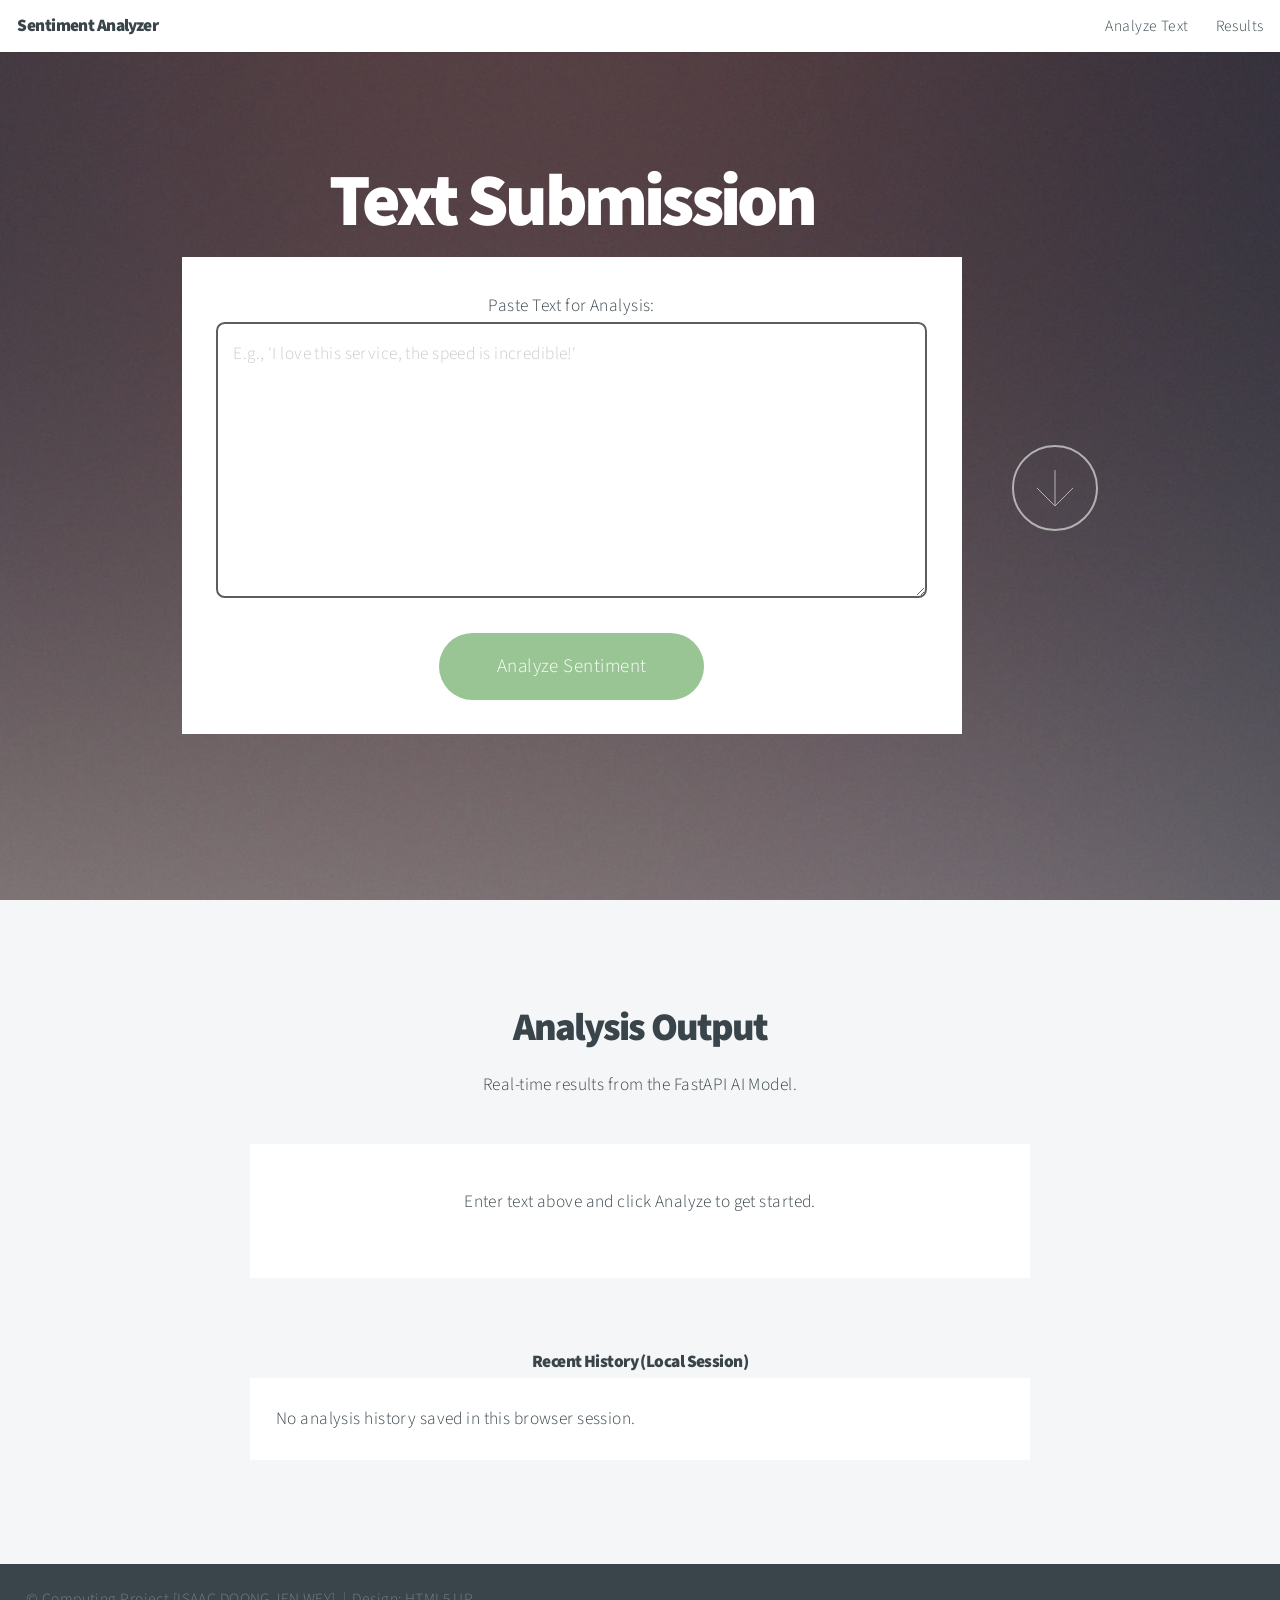
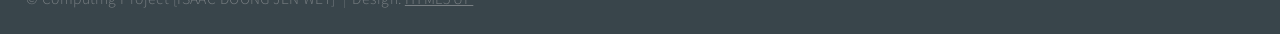
==== IsaacDoong/frontend/index.html @ 0cdd4530 "Final clean code-only upload" ====
<!DOCTYPE HTML>
<html>
    <head>
        <title>Sentiment Analysis Project - Final Year</title>
        <meta charset="utf-8" />
        <meta name="viewport" content="width=device-width, initial-scale=1, user-scalable=no" />
        
        <link rel="stylesheet" href="assets/css/main.css" /> 
        <link rel="stylesheet" href="style.css" /> 
        <noscript><link rel="stylesheet" href="assets/css/noscript.css" /></noscript>
    </head>
    
    <body class="is-preload">

        <header id="header">
            <h1>Sentiment Analyzer</h1>
            <nav>
                <ul>
                    <li><a href="#analysis-section">Analyze Text</a></li>
                    <li><a href="#results-section">Results</a></li>
                </ul>
            </nav>
        </header>

        <section id="analysis-section" class="main style1 dark fullscreen">
            <div class="content">
                <header>
                    <h2>Text Submission</h2>
                </header>
                
                <div class="box">
                    <form id="analysis-form">
                        <div class="fields">
                            <div class="field">
                                <label for="text-input">Paste Text for Analysis:</label>
                                <textarea name="text" id="text-input" placeholder="E.g., 'I love this service, the speed is incredible!'" rows="8" required></textarea>
                            </div>
                        </div>
                        <ul class="actions special">
                            <li><input type="submit" id="analyze-button" value="Analyze Sentiment" /></li>
                        </ul>
                    </form>
                </div>
            </div>
            <footer>
                <a href="#results-section" class="button style2 down">View Results</a>
            </footer>
        </section>

        <section id="results-section" class="main style3 secondary">
            <div class="content">
                <header>
                    <h2>Analysis Output</h2>
                    <p>Real-time results from the FastAPI AI Model.</p>
                </header>
                
                <div class="box">
                    <div id="results-container">
                        <p>Waiting for text submission...</p>
                    </div>
                </div>
            </div>
        </section>

        <footer id="footer">
            <ul class="menu">
                <li>&copy; Computing Project [ISAAC DOONG JEN WEY]</li><li>Design: <a href="https://html5up.net">HTML5 UP</a></li>
            </ul>
        </footer>

        <script src="assets/js/jquery.min.js"></script>
        <script src="assets/js/jquery.poptrox.min.js"></script>
        <script src="assets/js/browser.min.js"></script>
        <script src="assets/js/breakpoints.min.js"></script>
        <script src="assets/js/util.js"></script>
        <script src="assets/js/main.js"></script>
        
        <script src="script.js"></script> 
        
    </body>
</html>
---- IsaacDoong/frontend/assets/css/main.css ----
@import url("https://fonts.googleapis.com/css?family=Source+Sans+Pro:300,900");
@import url("fontawesome-all.min.css");

/*
	Big Picture by HTML5 UP
	html5up.net | @ajlkn
	Free for personal and commercial use under the CCA 3.0 license (html5up.net/license)
*/

html, body, div, span, applet, object,
iframe, h1, h2, h3, h4, h5, h6, p, blockquote,
pre, a, abbr, acronym, address, big, cite,
code, del, dfn, em, img, ins, kbd, q, s, samp,
small, strike, strong, sub, sup, tt, var, b,
u, i, center, dl, dt, dd, ol, ul, li, fieldset,
form, label, legend, table, caption, tbody,
tfoot, thead, tr, th, td, article, aside,
canvas, details, embed, figure, figcaption,
footer, header, hgroup, menu, nav, output, ruby,
section, summary, time, mark, audio, video {
	margin: 0;
	padding: 0;
	border: 0;
	font-size: 100%;
	font: inherit;
	vertical-align: baseline;}

article, aside, details, figcaption, figure,
footer, header, hgroup, menu, nav, section {
	display: block;}

body {
	line-height: 1;
}

ol, ul {
	list-style: none;
}

blockquote, q {
	quotes: none;
}

	blockquote:before, blockquote:after, q:before, q:after {
		content: '';
		content: none;
	}

table {
	border-collapse: collapse;
	border-spacing: 0;
}

body {
	-webkit-text-size-adjust: none;
}

mark {
	background-color: transparent;
	color: inherit;
}

input::-moz-focus-inner {
	border: 0;
	padding: 0;
}

input, select, textarea {
	-moz-appearance: none;
	-webkit-appearance: none;
	-ms-appearance: none;
	appearance: none;
}

/* Basic */

	@-ms-viewport {
		width: device-width;
	}

	html {
		height: 100%;
	}

	html {
		box-sizing: border-box;
	}

	*, *:before, *:after {
		box-sizing: inherit;
	}

	body {
		background: #ffffff;
		height: 100%;
		min-width: 320px;
	}

		body.is-preload *, body.is-preload *:before, body.is-preload *:after {
			-moz-animation: none !important;
			-webkit-animation: none !important;
			-ms-animation: none !important;
			animation: none !important;
			-moz-transition: none !important;
			-webkit-transition: none !important;
			-ms-transition: none !important;
			transition: none !important;
		}

/* Spinner */

	@-moz-keyframes spinner-rotate {
		0% {
			-moz-transform: scale(1) rotate(0deg);
			-webkit-transform: scale(1) rotate(0deg);
			-ms-transform: scale(1) rotate(0deg);
			transform: scale(1) rotate(0deg);
		}

		100% {
			-moz-transform: scale(1) rotate(360deg);
			-webkit-transform: scale(1) rotate(360deg);
			-ms-transform: scale(1) rotate(360deg);
			transform: scale(1) rotate(360deg);
		}
	}

	@-webkit-keyframes spinner-rotate {
		0% {
			-moz-transform: scale(1) rotate(0deg);
			-webkit-transform: scale(1) rotate(0deg);
			-ms-transform: scale(1) rotate(0deg);
			transform: scale(1) rotate(0deg);
		}

		100% {
			-moz-transform: scale(1) rotate(360deg);
			-webkit-transform: scale(1) rotate(360deg);
			-ms-transform: scale(1) rotate(360deg);
			transform: scale(1) rotate(360deg);
		}
	}

	@-ms-keyframes spinner-rotate {
		0% {
			-moz-transform: scale(1) rotate(0deg);
			-webkit-transform: scale(1) rotate(0deg);
			-ms-transform: scale(1) rotate(0deg);
			transform: scale(1) rotate(0deg);
		}

		100% {
			-moz-transform: scale(1) rotate(360deg);
			-webkit-transform: scale(1) rotate(360deg);
			-ms-transform: scale(1) rotate(360deg);
			transform: scale(1) rotate(360deg);
		}
	}

	@keyframes spinner-rotate {
		0% {
			-moz-transform: scale(1) rotate(0deg);
			-webkit-transform: scale(1) rotate(0deg);
			-ms-transform: scale(1) rotate(0deg);
			transform: scale(1) rotate(0deg);
		}

		100% {
			-moz-transform: scale(1) rotate(360deg);
			-webkit-transform: scale(1) rotate(360deg);
			-ms-transform: scale(1) rotate(360deg);
			transform: scale(1) rotate(360deg);
		}
	}

/* Loader */

	@-moz-keyframes spinner-show {
		0% {
			opacity: 0;
		}

		100% {
			opacity: 1;
		}
	}

	@-webkit-keyframes spinner-show {
		0% {
			opacity: 0;
		}

		100% {
			opacity: 1;
		}
	}

	@-ms-keyframes spinner-show {
		0% {
			opacity: 0;
		}

		100% {
			opacity: 1;
		}
	}

	@keyframes spinner-show {
		0% {
			opacity: 0;
		}

		100% {
			opacity: 1;
		}
	}

	@-moz-keyframes spinner-hide {
		0% {
			-moz-transform: scale(1) rotate(0deg);
			-webkit-transform: scale(1) rotate(0deg);
			-ms-transform: scale(1) rotate(0deg);
			transform: scale(1) rotate(0deg);
			color: #e5e6e7;
			z-index: 100001;
		}

		99% {
			-moz-transform: scale(0.5) rotate(360deg);
			-webkit-transform: scale(0.5) rotate(360deg);
			-ms-transform: scale(0.5) rotate(360deg);
			transform: scale(0.5) rotate(360deg);
			color: #e5e6e7;
			z-index: 100001;
		}

		100% {
			-moz-transform: scale(0.5) rotate(360deg);
			-webkit-transform: scale(0.5) rotate(360deg);
			-ms-transform: scale(0.5) rotate(360deg);
			transform: scale(0.5) rotate(360deg);
			color: #e5e6e7;
			z-index: -1;
		}
	}

	@-webkit-keyframes spinner-hide {
		0% {
			-moz-transform: scale(1) rotate(0deg);
			-webkit-transform: scale(1) rotate(0deg);
			-ms-transform: scale(1) rotate(0deg);
			transform: scale(1) rotate(0deg);
			color: #e5e6e7;
			z-index: 100001;
		}

		99% {
			-moz-transform: scale(0.5) rotate(360deg);
			-webkit-transform: scale(0.5) rotate(360deg);
			-ms-transform: scale(0.5) rotate(360deg);
			transform: scale(0.5) rotate(360deg);
			color: #e5e6e7;
			z-index: 100001;
		}

		100% {
			-moz-transform: scale(0.5) rotate(360deg);
			-webkit-transform: scale(0.5) rotate(360deg);
			-ms-transform: scale(0.5) rotate(360deg);
			transform: scale(0.5) rotate(360deg);
			color: #e5e6e7;
			z-index: -1;
		}
	}

	@-ms-keyframes spinner-hide {
		0% {
			-moz-transform: scale(1) rotate(0deg);
			-webkit-transform: scale(1) rotate(0deg);
			-ms-transform: scale(1) rotate(0deg);
			transform: scale(1) rotate(0deg);
			color: #e5e6e7;
			z-index: 100001;
		}

		99% {
			-moz-transform: scale(0.5) rotate(360deg);
			-webkit-transform: scale(0.5) rotate(360deg);
			-ms-transform: scale(0.5) rotate(360deg);
			transform: scale(0.5) rotate(360deg);
			color: #e5e6e7;
			z-index: 100001;
		}

		100% {
			-moz-transform: scale(0.5) rotate(360deg);
			-webkit-transform: scale(0.5) rotate(360deg);
			-ms-transform: scale(0.5) rotate(360deg);
			transform: scale(0.5) rotate(360deg);
			color: #e5e6e7;
			z-index: -1;
		}
	}

	@keyframes spinner-hide {
		0% {
			-moz-transform: scale(1) rotate(0deg);
			-webkit-transform: scale(1) rotate(0deg);
			-ms-transform: scale(1) rotate(0deg);
			transform: scale(1) rotate(0deg);
			color: #e5e6e7;
			z-index: 100001;
		}

		99% {
			-moz-transform: scale(0.5) rotate(360deg);
			-webkit-transform: scale(0.5) rotate(360deg);
			-ms-transform: scale(0.5) rotate(360deg);
			transform: scale(0.5) rotate(360deg);
			color: #e5e6e7;
			z-index: 100001;
		}

		100% {
			-moz-transform: scale(0.5) rotate(360deg);
			-webkit-transform: scale(0.5) rotate(360deg);
			-ms-transform: scale(0.5) rotate(360deg);
			transform: scale(0.5) rotate(360deg);
			color: #e5e6e7;
			z-index: -1;
		}
	}

	@-moz-keyframes overlay-hide {
		0% {
			opacity: 1;
			z-index: 100000;
		}

		15% {
			opacity: 1;
			z-index: 100000;
		}

		99% {
			opacity: 0;
			z-index: 100000;
		}

		100% {
			opacity: 0;
			z-index: -1;
		}
	}

	@-webkit-keyframes overlay-hide {
		0% {
			opacity: 1;
			z-index: 100000;
		}

		15% {
			opacity: 1;
			z-index: 100000;
		}

		99% {
			opacity: 0;
			z-index: 100000;
		}

		100% {
			opacity: 0;
			z-index: -1;
		}
	}

	@-ms-keyframes overlay-hide {
		0% {
			opacity: 1;
			z-index: 100000;
		}

		15% {
			opacity: 1;
			z-index: 100000;
		}

		99% {
			opacity: 0;
			z-index: 100000;
		}

		100% {
			opacity: 0;
			z-index: -1;
		}
	}

	@keyframes overlay-hide {
		0% {
			opacity: 1;
			z-index: 100000;
		}

		15% {
			opacity: 1;
			z-index: 100000;
		}

		99% {
			opacity: 0;
			z-index: 100000;
		}

		100% {
			opacity: 0;
			z-index: -1;
		}
	}

	body {
		text-decoration: none;
	}

		body:before {
			-moz-animation: spinner-show 1.5s 1 0.25s ease forwards, spinner-hide 0.25s ease-in-out forwards !important;
			-webkit-animation: spinner-show 1.5s 1 0.25s ease forwards, spinner-hide 0.25s ease-in-out forwards !important;
			-ms-animation: spinner-show 1.5s 1 0.25s ease forwards, spinner-hide 0.25s ease-in-out forwards !important;
			animation: spinner-show 1.5s 1 0.25s ease forwards, spinner-hide 0.25s ease-in-out forwards !important;
			-moz-transform-origin: 50% 50%;
			-webkit-transform-origin: 50% 50%;
			-ms-transform-origin: 50% 50%;
			transform-origin: 50% 50%;
			-moz-osx-font-smoothing: grayscale;
			-webkit-font-smoothing: antialiased;
			font-family: FontAwesome;
			font-style: normal;
			font-weight: normal;
			text-transform: none !important;
			color: #e5e6e7;
			content: '\f1ce';
			cursor: default;
			display: block;
			font-size: 2em;
			height: 2em;
			left: 50%;
			line-height: 2em;
			margin: -1em 0 0 -1em;
			opacity: 0;
			position: fixed;
			text-align: center;
			top: 50%;
			width: 2em;
			z-index: -1;
		}

		body:after {
			-moz-animation: overlay-hide 1.5s ease-in forwards !important;
			-webkit-animation: overlay-hide 1.5s ease-in forwards !important;
			-ms-animation: overlay-hide 1.5s ease-in forwards !important;
			animation: overlay-hide 1.5s ease-in forwards !important;
			background: #ffffff;
			content: '';
			display: block;
			height: 100%;
			left: 0;
			opacity: 0;
			position: fixed;
			top: 0;
			width: 100%;
			z-index: -1;
		}

		body.is-preload:before {
			-moz-animation: spinner-show 1.5s 1 0.25s ease forwards, spinner-rotate 0.75s infinite linear !important;
			-webkit-animation: spinner-show 1.5s 1 0.25s ease forwards, spinner-rotate 0.75s infinite linear !important;
			-ms-animation: spinner-show 1.5s 1 0.25s ease forwards, spinner-rotate 0.75s infinite linear !important;
			animation: spinner-show 1.5s 1 0.25s ease forwards, spinner-rotate 0.75s infinite linear !important;
			z-index: 100001;
		}

		body.is-preload:after {
			-moz-animation: none !important;
			-webkit-animation: none !important;
			-ms-animation: none !important;
			animation: none !important;
			opacity: 1;
			z-index: 100000;
		}

	@media (-webkit-min-device-pixel-ratio: 2) {

		body:before {
			line-height: 2.025em;
		}

	}

/* Type */

	body, input, textarea, select {
		font-family: "Source Sans Pro", "sans-serif";
		font-weight: 300;
		font-size: 18pt;
		line-height: 1.75em;
		color: #39454b;
		letter-spacing: 0.025em;
	}

		@media screen and (max-width: 1920px) {

			body, input, textarea, select {
				font-size: 17pt;
			}

		}

		@media screen and (max-width: 1680px) {

			body, input, textarea, select {
				font-size: 15pt;
			}

		}

		@media screen and (max-width: 1280px) {

			body, input, textarea, select {
				font-size: 13pt;
			}

		}

		@media screen and (max-width: 1000px) {

			body, input, textarea, select {
				font-size: 13pt;
			}

		}

		@media screen and (max-width: 736px) {

			body, input, textarea, select {
				font-size: 12pt;
				line-height: 1.5em;
			}

		}

	h1, h2, h3, h4, h5, h6 {
		font-weight: 900;
		color: inherit;
		letter-spacing: -0.0325em;
	}

		h1 a, h2 a, h3 a, h4 a, h5 a, h6 a {
			color: inherit;
			text-decoration: none;
		}

	h2 {
		font-size: 2.25em;
		line-height: 1.25em;
		letter-spacing: -0.05em;
	}

	@media screen and (max-width: 736px) {

		h2 {
			font-size: 1.5em;
		}

	}

	strong, b {
		font-weight: 900;
		color: inherit;
	}

	em, i {
		font-style: italic;
	}

	a {
		-moz-transition: color 0.2s ease-in-out;
		-webkit-transition: color 0.2s ease-in-out;
		-ms-transition: color 0.2s ease-in-out;
		transition: color 0.2s ease-in-out;
		color: #98c593;
	}

	sub {
		position: relative;
		top: 0.5em;
		font-size: 0.8em;
	}

	sup {
		position: relative;
		top: -0.5em;
		font-size: 0.8em;
	}

	hr {
		border: 0;
		border-top: solid 1px #e5e6e7;
	}

	blockquote {
		border-left: solid 0.5em #e5e6e7;
		padding: 1em 0 1em 2em;
		font-style: italic;
	}

	p, ul, ol, dl, table {
		margin-bottom: 1em;
	}

/* Box */

	.box {
		background: #ffffff;
		color: #39454b;
		padding: 2em;
	}

		.box > :last-child {
			margin-bottom: 0;
		}

		.box.style2 {
			padding: 3.5em 2.5em 3.5em 2.5em;
		}

		@media screen and (max-width: 736px) {

			.box {
				padding: 1em;
			}

				.box.style2 {
					padding: 1.5em 1.25em 1.5em 1.25em;
					background-color: rgba(255, 255, 255, 0.9);
				}

		}

/* Button */

	input[type="button"],
	input[type="submit"],
	input[type="reset"],
	.button,
	button {
		-moz-appearance: none;
		-webkit-appearance: none;
		-ms-appearance: none;
		appearance: none;
		-moz-transition: background-color 0.2s ease-in-out;
		-webkit-transition: background-color 0.2s ease-in-out;
		-ms-transition: background-color 0.2s ease-in-out;
		transition: background-color 0.2s ease-in-out;
		background-color: #98c593;
		border: 0;
		border-radius: 3.5em;
		color: #ffffff;
		cursor: pointer;
		display: inline-block;
		height: 3.5em;
		line-height: 3.5em;
		outline: 0;
		padding: 0 2em 0 2em;
		position: relative;
		text-align: center;
		text-decoration: none;
	}

		input[type="button"].down,
		input[type="submit"].down,
		input[type="reset"].down,
		.button.down,
		button.down {
			width: 5em;
			height: 5em;
			line-height: 4.5em;
			padding: 0;
			background-image: url("images/dark-arrow.svg");
			background-position: center center;
			background-repeat: no-repeat;
			text-indent: -10em;
			overflow: hidden;
		}

			input[type="button"].down.anchored,
			input[type="submit"].down.anchored,
			input[type="reset"].down.anchored,
			.button.down.anchored,
			button.down.anchored {
				bottom: 0;
				border-bottom: 0;
				border-radius: 3em 3em 0 0;
				height: 4.5em;
				margin-left: -2.5em;
			}

		input[type="button"].anchored,
		input[type="submit"].anchored,
		input[type="reset"].anchored,
		.button.anchored,
		button.anchored {
			position: absolute;
			left: 50%;
		}

		input[type="button"]:hover,
		input[type="submit"]:hover,
		input[type="reset"]:hover,
		.button:hover,
		button:hover {
			background-color: #a8cea4;
		}

		input[type="button"]:active,
		input[type="submit"]:active,
		input[type="reset"]:active,
		.button:active,
		button:active {
			background-color: #88bc82;
		}

		input[type="button"].style2,
		input[type="submit"].style2,
		input[type="reset"].style2,
		.button.style2,
		button.style2 {
			background-color: transparent;
			border: solid 2px #e5e6e7;
			color: inherit;
		}

			input[type="button"].style2:hover,
			input[type="submit"].style2:hover,
			input[type="reset"].style2:hover,
			.button.style2:hover,
			button.style2:hover {
				background-color: rgba(229, 230, 231, 0.25);
			}

			input[type="button"].style2:active,
			input[type="submit"].style2:active,
			input[type="reset"].style2:active,
			.button.style2:active,
			button.style2:active {
				background-color: rgba(229, 230, 231, 0.375);
			}

			input[type="button"].style2.down,
			input[type="submit"].style2.down,
			input[type="reset"].style2.down,
			.button.style2.down,
			button.style2.down {
				background-image: url("images/arrow.svg");
			}

/* Form */

	form {
		margin: 0 0 2em 0;
	}

		form > :last-child {
			margin-bottom: 0;
		}

		form > .fields {
			display: -moz-flex;
			display: -webkit-flex;
			display: -ms-flex;
			display: flex;
			-moz-flex-wrap: wrap;
			-webkit-flex-wrap: wrap;
			-ms-flex-wrap: wrap;
			flex-wrap: wrap;
			width: calc(100% + 3em);
			margin: -1.5em 0 2em -1.5em;
		}

			form > .fields > .field {
				-moz-flex-grow: 0;
				-webkit-flex-grow: 0;
				-ms-flex-grow: 0;
				flex-grow: 0;
				-moz-flex-shrink: 0;
				-webkit-flex-shrink: 0;
				-ms-flex-shrink: 0;
				flex-shrink: 0;
				padding: 1.5em 0 0 1.5em;
				width: calc(100% - 1.5em);
			}

				form > .fields > .field.half {
					width: calc(50% - 0.75em);
				}

				form > .fields > .field.third {
					width: calc(100%/3 - 0.5em);
				}

				form > .fields > .field.quarter {
					width: calc(25% - 0.375em);
				}

		@media screen and (max-width: 480px) {

			form > .fields {
				width: calc(100% + 2em);
				margin: -1em 0 2em -1em;
			}

				form > .fields > .field {
					padding: 1em 0 0 1em;
					width: calc(100% - 1em);
				}

					form > .fields > .field.half {
						width: calc(100% - 1em);
					}

					form > .fields > .field.third {
						width: calc(100% - 1em);
					}

					form > .fields > .field.quarter {
						width: calc(100% - 1em);
					}

		}

	label {
		display: block;
	}

	input[type="text"],
	input[type="password"],
	input[type="email"],
	input[type="tel"],
	input[type="search"],
	input[type="url"],
	select,
	textarea {
		-moz-appearance: none;
		-webkit-appearance: none;
		-ms-appearance: none;
		appearance: none;
		-moz-transition: border-color 0.2s ease-in-out, color 0.2s ease-in-out;
		-webkit-transition: border-color 0.2s ease-in-out, color 0.2s ease-in-out;
		-ms-transition: border-color 0.2s ease-in-out, color 0.2s ease-in-out;
		transition: border-color 0.2s ease-in-out, color 0.2s ease-in-out;
		color: #39454b;
		display: block;
		width: 100%;
		padding: 0.65em 0.75em;
		background: none;
		border: solid 2px #e5e6e7;
		color: inherit;
		border-radius: 0.5em;
		outline: none;
	}

		input[type="text"]:focus,
		input[type="password"]:focus,
		input[type="email"]:focus,
		input[type="tel"]:focus,
		input[type="search"]:focus,
		input[type="url"]:focus,
		select:focus,
		textarea:focus {
			border-color: #9ac8e9;
		}

	input[type="text"],
	input[type="password"],
	input[type="email"],
	input[type="tel"],
	input[type="search"],
	input[type="url"],
	select {
		line-height: 1.35em;
	}

	textarea {
		min-height: 8em;
	}

	::-moz-focus-inner {
		border: 0;
	}

	::-webkit-input-placeholder {
		opacity: 0.375;
	}

	:-moz-placeholder {
		opacity: 0.375;
	}

	::-moz-placeholder {
		opacity: 0.375;
	}

	:-ms-input-placeholder {
		opacity: 0.375;
	}

/* Icon */

	.icon {
		text-decoration: none;
		position: relative;
		text-decoration: none;
	}

		.icon:before {
			-moz-osx-font-smoothing: grayscale;
			-webkit-font-smoothing: antialiased;
			display: inline-block;
			font-style: normal;
			font-variant: normal;
			text-rendering: auto;
			line-height: 1;
			text-transform: none !important;
			font-family: 'Font Awesome 5 Free';
			font-weight: 400;
		}

		.icon:before {
			line-height: inherit;
		}

		.icon > .label {
			display: none;
		}

		.icon.solid:before {
			font-weight: 900;
		}

		.icon.brands:before {
			font-family: 'Font Awesome 5 Brands';
		}

/* Image */

	.image {
		position: relative;
		display: inline-block;
	}

		.image:before {
			content: '';
			position: absolute;
			left: 0;
			top: 0;
			width: 100%;
			height: 100%;
			background: url("images/overlay.png");
		}

		.image img {
			display: block;
			width: 100%;
		}

		.image.featured {
			display: block;
			width: 100%;
			margin: 0 0 2em 0;
		}

		.image.fit {
			display: block;
			width: 100%;
		}

		.image.left {
			float: left;
			margin: 0 2em 2em 0;
		}

		.image.centered {
			display: block;
			margin: 0 0 2em 0;
		}

			.image.centered img {
				margin: 0 auto;
				width: auto;
			}

/* List */

	ul.default {
		list-style: disc;
		padding-left: 1em;
	}

		ul.default li {
			padding-left: 0.5em;
		}

	ul.menu {
		cursor: default;
	}

		ul.menu li {
			display: inline-block;
			line-height: 1em;
			border-left: solid 1px #e5e6e7;
			padding: 0 0 0 0.5em;
			margin: 0 0 0 0.5em;
		}

			ul.menu li:first-child {
				border-left: 0;
				padding-left: 0;
				margin-left: 0;
			}

	ol.default {
		list-style: decimal;
		padding-left: 1.25em;
	}

		ol.default li {
			padding-left: 0.25em;
		}

/* Actions */

	ul.actions {
		display: -moz-flex;
		display: -webkit-flex;
		display: -ms-flex;
		display: flex;
		cursor: default;
		list-style: none;
		margin-left: -1em;
		padding-left: 0;
	}

		ul.actions li {
			padding: 0 0 0 1em;
			vertical-align: middle;
		}

		ul.actions.special {
			-moz-justify-content: center;
			-webkit-justify-content: center;
			-ms-justify-content: center;
			justify-content: center;
			width: 100%;
			margin-left: 0;
		}

			ul.actions.special li:first-child {
				padding-left: 0;
			}

		ul.actions.stacked {
			-moz-flex-direction: column;
			-webkit-flex-direction: column;
			-ms-flex-direction: column;
			flex-direction: column;
			margin-left: 0;
		}

			ul.actions.stacked li {
				padding: 1.3em 0 0 0;
			}

				ul.actions.stacked li:first-child {
					padding-top: 0;
				}

		ul.actions.fit {
			width: calc(100% + 1em);
		}

			ul.actions.fit li {
				-moz-flex-grow: 1;
				-webkit-flex-grow: 1;
				-ms-flex-grow: 1;
				flex-grow: 1;
				-moz-flex-shrink: 1;
				-webkit-flex-shrink: 1;
				-ms-flex-shrink: 1;
				flex-shrink: 1;
				width: 100%;
			}

				ul.actions.fit li > * {
					width: 100%;
				}

			ul.actions.fit.stacked {
				width: 100%;
			}

		@media screen and (max-width: 480px) {

			ul.actions:not(.fixed) {
				-moz-flex-direction: column;
				-webkit-flex-direction: column;
				-ms-flex-direction: column;
				flex-direction: column;
				margin-left: 0;
				width: 100% !important;
			}

				ul.actions:not(.fixed) li {
					-moz-flex-grow: 1;
					-webkit-flex-grow: 1;
					-ms-flex-grow: 1;
					flex-grow: 1;
					-moz-flex-shrink: 1;
					-webkit-flex-shrink: 1;
					-ms-flex-shrink: 1;
					flex-shrink: 1;
					padding: 1em 0 0 0;
					text-align: center;
					width: 100%;
				}

					ul.actions:not(.fixed) li > * {
						width: 100%;
					}

					ul.actions:not(.fixed) li:first-child {
						padding-top: 0;
					}

					ul.actions:not(.fixed) li input[type="submit"],
					ul.actions:not(.fixed) li input[type="reset"],
					ul.actions:not(.fixed) li input[type="button"],
					ul.actions:not(.fixed) li button,
					ul.actions:not(.fixed) li .button {
						width: 100%;
					}

						ul.actions:not(.fixed) li input[type="submit"].icon:before,
						ul.actions:not(.fixed) li input[type="reset"].icon:before,
						ul.actions:not(.fixed) li input[type="button"].icon:before,
						ul.actions:not(.fixed) li button.icon:before,
						ul.actions:not(.fixed) li .button.icon:before {
							margin-left: -0.5rem;
						}

		}

/* Icons */

	ul.icons {
		cursor: default;
	}

		ul.icons li {
			display: inline-block;
		}

		ul.icons a {
			display: inline-block;
			width: 2em;
			height: 2em;
			line-height: 2em;
			text-align: center;
			border: 0;
		}

/* Sections/Article */

	header {
		margin-bottom: 1em;
	}

		header p {
			display: block;
			margin: 1em 0 0 0;
			padding: 0 0 0.5em 0;
		}

	footer {
		margin-top: 2em;
	}

/* Table */

	table {
		width: 100%;
	}

		table.default {
			width: 100%;
		}

			table.default tbody tr:nth-child(2n+2) {
				background: rgba(229, 230, 231, 0.5);
			}

			table.default td {
				padding: 0.5em 1em 0.5em 1em;
			}

			table.default th {
				text-align: left;
				font-weight: 900;
				padding: 0.5em 1em 0.5em 1em;
			}

			table.default thead {
				background: #39454b;
				color: #ffffff;
			}

			table.default tfoot {
				background: #e5e6e7;
			}

/* Poptrox */

	.poptrox-popup {
		-moz-box-sizing: content-box;
		-webkit-box-sizing: content-box;
		-ms-box-sizing: content-box;
		box-sizing: content-box;
		background: #fff;
		padding-bottom: 3em;
		box-shadow: 0 0.1em 0.15em 0 rgba(0, 0, 0, 0.15);
	}

		.poptrox-popup .loader {
			position: absolute;
			top: 50%;
			left: 50%;
			margin: -1em 0 0 -1em;
			width: 2em;
			height: 2em;
			display: block;
			font-size: 2em;
		}

			.poptrox-popup .loader:before {
				-moz-animation: spinner-rotate 0.75s infinite linear !important;
				-webkit-animation: spinner-rotate 0.75s infinite linear !important;
				-ms-animation: spinner-rotate 0.75s infinite linear !important;
				animation: spinner-rotate 0.75s infinite linear !important;
				-moz-osx-font-smoothing: grayscale;
				-webkit-font-smoothing: antialiased;
				font-family: FontAwesome;
				font-style: normal;
				font-weight: normal;
				text-transform: none !important;
				color: #e5e6e7;
				content: '\f1ce';
				cursor: default;
				display: block;
				height: 2em;
				left: 0;
				line-height: 2em;
				position: absolute;
				text-align: center;
				top: 0;
				width: 2em;
			}

		.poptrox-popup .caption {
			position: absolute;
			bottom: 0;
			left: 0;
			background: #ffffff;
			width: 100%;
			height: 3em;
			line-height: 2.8em;
			text-align: center;
			cursor: default;
			z-index: 1;
			font-size: 0.9em;
		}

		.poptrox-popup .nav-next,
		.poptrox-popup .nav-previous {
			-moz-transition: opacity 0.2s ease-in-out;
			-webkit-transition: opacity 0.2s ease-in-out;
			-ms-transition: opacity 0.2s ease-in-out;
			transition: opacity 0.2s ease-in-out;
			position: absolute;
			top: 0;
			width: 50%;
			height: 100%;
			opacity: 0;
			cursor: pointer;
			background: rgba(0, 0, 0, 0.01);
			-webkit-tap-highlight-color: rgba(255, 255, 255, 0);
		}

		.poptrox-popup .nav-next:before,
		.poptrox-popup .nav-previous:before {
			content: '';
			position: absolute;
			width: 96px;
			height: 64px;
			background: url("images/poptrox-nav.svg");
			top: calc(50% - 1.5em);
			margin: -32px 0 0 0;
		}

		.poptrox-popup:hover .nav-next,
		.poptrox-popup:hover .nav-previous {
			opacity: 0.5;
		}

		.poptrox-popup:hover .nav-next:hover,
		.poptrox-popup:hover .nav-previous:hover {
			opacity: 1.0;
		}

		.poptrox-popup .nav-previous:before {
			-moz-transform: scaleX(-1);
			-webkit-transform: scaleX(-1);
			-ms-transform: scaleX(-1);
			transform: scaleX(-1);
			-ms-filter: "FlipH";
			filter: FlipH;
		}

		.poptrox-popup .nav-next {
			right: 0;
		}

			.poptrox-popup .nav-next:before {
				right: 0;
			}

		.poptrox-popup .nav-previous {
			left: 0;
		}

			.poptrox-popup .nav-previous:before {
				left: 0;
			}

		.poptrox-popup .closer {
			-moz-transition: opacity 0.2s ease-in-out;
			-webkit-transition: opacity 0.2s ease-in-out;
			-ms-transition: opacity 0.2s ease-in-out;
			transition: opacity 0.2s ease-in-out;
			position: absolute;
			top: 0;
			right: 0;
			width: 64px;
			height: 64px;
			text-indent: -9999px;
			z-index: 2;
			opacity: 0;
			-webkit-tap-highlight-color: rgba(255, 255, 255, 0);
		}

			.poptrox-popup .closer:before {
				content: '';
				display: block;
				position: absolute;
				right: 16px;
				top: 16px;
				width: 40px;
				height: 40px;
				border-radius: 100%;
				box-shadow: inset 0 0 0 2px #fff;
				background: url("images/poptrox-closer.svg") center center;
				color: #ffffff !important;
			}

		.poptrox-popup:hover .closer {
			opacity: 0.5;
		}

			.poptrox-popup:hover .closer:hover {
				opacity: 1.0;
			}

		body.is-touch .poptrox-popup .nav-next,
		body.is-touch .poptrox-popup .nav-previous,
		body.is-touch .poptrox-popup .closer {
			opacity: 1.0 !important;
		}

		@media screen and (max-width: 736px) {

			.poptrox-popup .nav-next:before,
			.poptrox-popup .nav-previous:before {
				width: 48px;
				height: 32px;
				background-size: contain;
				margin: -16px 0 0 0;
			}

			.poptrox-popup .closer:before {
				right: 12px;
				top: 12px;
				width: 20px;
				height: 20px;
				box-shadow: inset 0 0 0 1px #fff;
				background-size: contain;
				opacity: 0.65;
			}

		}

/* Gallery */

	.gallery {
		display: -moz-flex;
		display: -webkit-flex;
		display: -ms-flex;
		display: flex;
		-moz-flex-wrap: wrap;
		-webkit-flex-wrap: wrap;
		-ms-flex-wrap: wrap;
		flex-wrap: wrap;
		width: 45em;
		max-width: 100%;
		margin: 0 auto 2em auto;
	}

		.gallery article {
			-moz-transition: -moz-transform 1s ease, opacity 1s ease;
			-webkit-transition: -webkit-transform 1s ease, opacity 1s ease;
			-ms-transition: -ms-transform 1s ease, opacity 1s ease;
			transition: transform 1s ease, opacity 1s ease;
			-moz-transform: translateX(0);
			-webkit-transform: translateX(0);
			-ms-transform: translateX(0);
			transform: translateX(0);
			width: 50%;
			position: relative;
			opacity: 1.0;
		}

			.gallery article .image {
				margin: 0;
				display: block;
			}

			.gallery article:nth-last-child(1n) {
				-moz-transition-delay: 0.05s;
				-webkit-transition-delay: 0.05s;
				-ms-transition-delay: 0.05s;
				transition-delay: 0.05s;
			}

			.gallery article:nth-last-child(2n) {
				-moz-transition-delay: 0.05s;
				-webkit-transition-delay: 0.05s;
				-ms-transition-delay: 0.05s;
				transition-delay: 0.05s;
			}

			.gallery article:nth-last-child(2n) {
				-moz-transition-delay: 0.1s;
				-webkit-transition-delay: 0.1s;
				-ms-transition-delay: 0.1s;
				transition-delay: 0.1s;
			}

			.gallery article:nth-last-child(3n) {
				-moz-transition-delay: 0.1s;
				-webkit-transition-delay: 0.1s;
				-ms-transition-delay: 0.1s;
				transition-delay: 0.1s;
			}

			.gallery article:nth-last-child(3n) {
				-moz-transition-delay: 0.15s;
				-webkit-transition-delay: 0.15s;
				-ms-transition-delay: 0.15s;
				transition-delay: 0.15s;
			}

			.gallery article:nth-last-child(4n) {
				-moz-transition-delay: 0.15s;
				-webkit-transition-delay: 0.15s;
				-ms-transition-delay: 0.15s;
				transition-delay: 0.15s;
			}

			.gallery article:nth-last-child(4n) {
				-moz-transition-delay: 0.2s;
				-webkit-transition-delay: 0.2s;
				-ms-transition-delay: 0.2s;
				transition-delay: 0.2s;
			}

			.gallery article:nth-last-child(5n) {
				-moz-transition-delay: 0.2s;
				-webkit-transition-delay: 0.2s;
				-ms-transition-delay: 0.2s;
				transition-delay: 0.2s;
			}

			.gallery article:nth-last-child(5n) {
				-moz-transition-delay: 0.25s;
				-webkit-transition-delay: 0.25s;
				-ms-transition-delay: 0.25s;
				transition-delay: 0.25s;
			}

			.gallery article:nth-last-child(6n) {
				-moz-transition-delay: 0.25s;
				-webkit-transition-delay: 0.25s;
				-ms-transition-delay: 0.25s;
				transition-delay: 0.25s;
			}

			.gallery article:nth-last-child(6n) {
				-moz-transition-delay: 0.3s;
				-webkit-transition-delay: 0.3s;
				-ms-transition-delay: 0.3s;
				transition-delay: 0.3s;
			}

			.gallery article:nth-last-child(7n) {
				-moz-transition-delay: 0.3s;
				-webkit-transition-delay: 0.3s;
				-ms-transition-delay: 0.3s;
				transition-delay: 0.3s;
			}

			.gallery article:nth-last-child(7n) {
				-moz-transition-delay: 0.35s;
				-webkit-transition-delay: 0.35s;
				-ms-transition-delay: 0.35s;
				transition-delay: 0.35s;
			}

			.gallery article:nth-last-child(8n) {
				-moz-transition-delay: 0.35s;
				-webkit-transition-delay: 0.35s;
				-ms-transition-delay: 0.35s;
				transition-delay: 0.35s;
			}

			.gallery article:nth-last-child(8n) {
				-moz-transition-delay: 0.4s;
				-webkit-transition-delay: 0.4s;
				-ms-transition-delay: 0.4s;
				transition-delay: 0.4s;
			}

			.gallery article:nth-last-child(9n) {
				-moz-transition-delay: 0.4s;
				-webkit-transition-delay: 0.4s;
				-ms-transition-delay: 0.4s;
				transition-delay: 0.4s;
			}

			.gallery article:nth-last-child(9n) {
				-moz-transition-delay: 0.45s;
				-webkit-transition-delay: 0.45s;
				-ms-transition-delay: 0.45s;
				transition-delay: 0.45s;
			}

			.gallery article:nth-last-child(10n) {
				-moz-transition-delay: 0.45s;
				-webkit-transition-delay: 0.45s;
				-ms-transition-delay: 0.45s;
				transition-delay: 0.45s;
			}

			.gallery article:nth-last-child(10n) {
				-moz-transition-delay: 0.5s;
				-webkit-transition-delay: 0.5s;
				-ms-transition-delay: 0.5s;
				transition-delay: 0.5s;
			}

			.gallery article:nth-last-child(11n) {
				-moz-transition-delay: 0.5s;
				-webkit-transition-delay: 0.5s;
				-ms-transition-delay: 0.5s;
				transition-delay: 0.5s;
			}

			.gallery article:nth-last-child(11n) {
				-moz-transition-delay: 0.55s;
				-webkit-transition-delay: 0.55s;
				-ms-transition-delay: 0.55s;
				transition-delay: 0.55s;
			}

			.gallery article:nth-last-child(12n) {
				-moz-transition-delay: 0.55s;
				-webkit-transition-delay: 0.55s;
				-ms-transition-delay: 0.55s;
				transition-delay: 0.55s;
			}

			.gallery article:nth-last-child(12n) {
				-moz-transition-delay: 0.6s;
				-webkit-transition-delay: 0.6s;
				-ms-transition-delay: 0.6s;
				transition-delay: 0.6s;
			}

			.gallery article:nth-last-child(13n) {
				-moz-transition-delay: 0.6s;
				-webkit-transition-delay: 0.6s;
				-ms-transition-delay: 0.6s;
				transition-delay: 0.6s;
			}

			.gallery article:nth-last-child(13n) {
				-moz-transition-delay: 0.65s;
				-webkit-transition-delay: 0.65s;
				-ms-transition-delay: 0.65s;
				transition-delay: 0.65s;
			}

			.gallery article:nth-last-child(14n) {
				-moz-transition-delay: 0.65s;
				-webkit-transition-delay: 0.65s;
				-ms-transition-delay: 0.65s;
				transition-delay: 0.65s;
			}

			.gallery article:nth-last-child(14n) {
				-moz-transition-delay: 0.7s;
				-webkit-transition-delay: 0.7s;
				-ms-transition-delay: 0.7s;
				transition-delay: 0.7s;
			}

			.gallery article:nth-last-child(15n) {
				-moz-transition-delay: 0.7s;
				-webkit-transition-delay: 0.7s;
				-ms-transition-delay: 0.7s;
				transition-delay: 0.7s;
			}

			.gallery article:nth-last-child(15n) {
				-moz-transition-delay: 0.75s;
				-webkit-transition-delay: 0.75s;
				-ms-transition-delay: 0.75s;
				transition-delay: 0.75s;
			}

			.gallery article:nth-last-child(16n) {
				-moz-transition-delay: 0.75s;
				-webkit-transition-delay: 0.75s;
				-ms-transition-delay: 0.75s;
				transition-delay: 0.75s;
			}

			.gallery article:nth-last-child(16n) {
				-moz-transition-delay: 0.8s;
				-webkit-transition-delay: 0.8s;
				-ms-transition-delay: 0.8s;
				transition-delay: 0.8s;
			}

			.gallery article:nth-last-child(17n) {
				-moz-transition-delay: 0.8s;
				-webkit-transition-delay: 0.8s;
				-ms-transition-delay: 0.8s;
				transition-delay: 0.8s;
			}

			.gallery article:nth-last-child(17n) {
				-moz-transition-delay: 0.85s;
				-webkit-transition-delay: 0.85s;
				-ms-transition-delay: 0.85s;
				transition-delay: 0.85s;
			}

			.gallery article:nth-last-child(18n) {
				-moz-transition-delay: 0.85s;
				-webkit-transition-delay: 0.85s;
				-ms-transition-delay: 0.85s;
				transition-delay: 0.85s;
			}

			.gallery article:nth-last-child(18n) {
				-moz-transition-delay: 0.9s;
				-webkit-transition-delay: 0.9s;
				-ms-transition-delay: 0.9s;
				transition-delay: 0.9s;
			}

			.gallery article:nth-last-child(19n) {
				-moz-transition-delay: 0.9s;
				-webkit-transition-delay: 0.9s;
				-ms-transition-delay: 0.9s;
				transition-delay: 0.9s;
			}

			.gallery article:nth-last-child(19n) {
				-moz-transition-delay: 0.95s;
				-webkit-transition-delay: 0.95s;
				-ms-transition-delay: 0.95s;
				transition-delay: 0.95s;
			}

			.gallery article:nth-last-child(20n) {
				-moz-transition-delay: 0.95s;
				-webkit-transition-delay: 0.95s;
				-ms-transition-delay: 0.95s;
				transition-delay: 0.95s;
			}

			.gallery article:nth-last-child(20n) {
				-moz-transition-delay: 1s;
				-webkit-transition-delay: 1s;
				-ms-transition-delay: 1s;
				transition-delay: 1s;
			}

			.gallery article:nth-last-child(21n) {
				-moz-transition-delay: 1s;
				-webkit-transition-delay: 1s;
				-ms-transition-delay: 1s;
				transition-delay: 1s;
			}

			.gallery article:nth-last-child(21n) {
				-moz-transition-delay: 1.05s;
				-webkit-transition-delay: 1.05s;
				-ms-transition-delay: 1.05s;
				transition-delay: 1.05s;
			}

			.gallery article:nth-last-child(22n) {
				-moz-transition-delay: 1.05s;
				-webkit-transition-delay: 1.05s;
				-ms-transition-delay: 1.05s;
				transition-delay: 1.05s;
			}

			.gallery article:nth-last-child(22n) {
				-moz-transition-delay: 1.1s;
				-webkit-transition-delay: 1.1s;
				-ms-transition-delay: 1.1s;
				transition-delay: 1.1s;
			}

			.gallery article:nth-last-child(23n) {
				-moz-transition-delay: 1.1s;
				-webkit-transition-delay: 1.1s;
				-ms-transition-delay: 1.1s;
				transition-delay: 1.1s;
			}

			.gallery article:nth-last-child(23n) {
				-moz-transition-delay: 1.15s;
				-webkit-transition-delay: 1.15s;
				-ms-transition-delay: 1.15s;
				transition-delay: 1.15s;
			}

			.gallery article:nth-last-child(24n) {
				-moz-transition-delay: 1.15s;
				-webkit-transition-delay: 1.15s;
				-ms-transition-delay: 1.15s;
				transition-delay: 1.15s;
			}

		.gallery.inactive article {
			opacity: 0;
		}

			.gallery.inactive article.from-left {
				-moz-transform: translateX(-14em);
				-webkit-transform: translateX(-14em);
				-ms-transform: translateX(-14em);
				transform: translateX(-14em);
			}

			.gallery.inactive article.from-right {
				-moz-transform: translateX(14em);
				-webkit-transform: translateX(14em);
				-ms-transform: translateX(14em);
				transform: translateX(14em);
			}

			.gallery.inactive article.from-top {
				-moz-transform: translateY(-7em);
				-webkit-transform: translateY(-7em);
				-ms-transform: translateY(-7em);
				transform: translateY(-7em);
			}

			.gallery.inactive article.from-bottom {
				-moz-transform: translateY(7em);
				-webkit-transform: translateY(7em);
				-ms-transform: translateY(7em);
				transform: translateY(7em);
			}

		@media screen and (max-width: 480px) {

			.gallery {
				-moz-flex-wrap: nowrap;
				-webkit-flex-wrap: nowrap;
				-ms-flex-wrap: nowrap;
				flex-wrap: nowrap;
				-moz-flex-direction: column;
				-webkit-flex-direction: column;
				-ms-flex-direction: column;
				flex-direction: column;
			}

				.gallery article {
					width: 100%;
				}

		}

/* Header */

	#header {
		position: fixed;
		z-index: 10000;
		left: 0;
		top: 0;
		width: 100%;
		background: rgba(255, 255, 255, 0.95);
		height: 3em;
		line-height: 3em;
		box-shadow: 0 0 0.15em 0 rgba(0, 0, 0, 0.1);
	}

		#header h1 {
			position: absolute;
			left: 1em;
			top: 0;
			height: 3em;
			line-height: 3em;
			cursor: default;
		}

			#header h1 a {
				font-size: 1.25em;
			}

		#header nav {
			position: absolute;
			right: 0.5em;
			top: 0;
			height: 3em;
			line-height: 3em;
		}

			#header nav ul {
				margin: 0;
			}

				#header nav ul li {
					display: inline-block;
					margin-left: 0.5em;
					font-size: 0.9em;
				}

					#header nav ul li a {
						display: block;
						color: inherit;
						text-decoration: none;
						height: 3em;
						line-height: 3em;
						padding: 0 0.5em 0 0.5em;
						outline: 0;
					}

		@media screen and (max-width: 736px) {

			#header {
				height: 2.5em;
				line-height: 2.5em;
			}

				#header h1 {
					text-align: center;
					position: relative;
					left: 0;
					top: 0;
					height: 2.5em;
					line-height: 2.5em;
				}

					#header h1 a {
						font-size: 1em;
					}

				#header nav {
					display: none;
				}

		}

	body {
		padding-top: 3em;
	}

		@media screen and (max-width: 736px) {

			body {
				padding-top: 2.5em;
			}

		}

/* Main */

	.main {
		display: -moz-flex;
		display: -webkit-flex;
		display: -ms-flex;
		display: flex;
		position: relative;
		margin: 0;
		overflow-x: hidden;
	}

		.main > .content {
			width: 45em;
			max-width: calc(100% - 4em);
			margin: 0 auto;
		}

			.main > .content > :last-child {
				margin-bottom: 0;
			}

		.main.fullscreen {
			min-height: 100%;
		}

		.main.style1 {
			-moz-align-items: center;
			-webkit-align-items: center;
			-ms-align-items: center;
			align-items: center;
			-moz-justify-content: center;
			-webkit-justify-content: center;
			-ms-justify-content: center;
			justify-content: center;
			text-align: center;
			padding: 3em 0 3em 0;
		}

			.main.style1 h2 {
				font-size: 4.25em;
				line-height: 1em;
			}

			.main.style1 > .content {
				-moz-transition: opacity 1s ease;
				-webkit-transition: opacity 1s ease;
				-ms-transition: opacity 1s ease;
				transition: opacity 1s ease;
				-moz-transform: translateZ(0);
				-webkit-transform: translateZ(0);
				-ms-transform: translateZ(0);
				transform: translateZ(0);
				opacity: 1.0;
				margin: 0;
			}

			.main.style1.inactive > .content {
				opacity: 0;
			}

		.main.style2 {
			-moz-align-items: center;
			-webkit-align-items: center;
			-ms-align-items: center;
			align-items: center;
			-moz-justify-content: center;
			-webkit-justify-content: center;
			-ms-justify-content: center;
			justify-content: center;
			padding: 3em 0 3em 0;
			overflow: hidden;
		}

			.main.style2 > .content {
				-moz-transition: -moz-transform 1s ease;
				-webkit-transition: -webkit-transform 1s ease;
				-ms-transition: -ms-transform 1s ease;
				transition: transform 1s ease;
				-moz-transform: translateZ(0);
				-webkit-transform: translateZ(0);
				-ms-transform: translateZ(0);
				transform: translateZ(0);
				position: relative;
				width: 35%;
				margin: 0;
			}

			.main.style2.left {
				-moz-justify-content: -moz-flex-start;
				-webkit-justify-content: -webkit-flex-start;
				-ms-justify-content: -ms-flex-start;
				justify-content: flex-start;
			}

			.main.style2.right {
				-moz-justify-content: -moz-flex-end;
				-webkit-justify-content: -webkit-flex-end;
				-ms-justify-content: -ms-flex-end;
				justify-content: flex-end;
			}

			.main.style2.inactive.left > .content {
				-moz-transform: translateX(-100%);
				-webkit-transform: translateX(-100%);
				-ms-transform: translateX(-100%);
				transform: translateX(-100%);
			}

			.main.style2.inactive.right > .content {
				-moz-transform: translateX(100%);
				-webkit-transform: translateX(100%);
				-ms-transform: translateX(100%);
				transform: translateX(100%);
			}

		.main.style3 {
			text-align: center;
			padding: 6em 0 6em 0;
		}

			.main.style3 .content > header {
				margin-bottom: 2em;
			}

			.main.style3.primary {
				background: #ffffff;
			}

			.main.style3.secondary {
				background: #f5f6f7;
			}

		.main.dark {
			color: #ffffff;
		}

			.main.dark a {
				color: inherit;
			}

			.main.dark .button.style2 {
				border-color: #ffffff;
			}

				.main.dark .button.style2:hover {
					background-color: rgba(255, 255, 255, 0.125);
				}

				.main.dark .button.style2:active {
					background-color: rgba(255, 255, 255, 0.25);
				}

				.main.dark .button.style2.down {
					background-image: url("images/dark-arrow.svg");
				}

		body.is-touch .main {
			background-attachment: scroll !important;
		}

		@media screen and (max-width: 1920px) {

			.main.style2 .content {
				width: 40%;
			}

		}

		@media screen and (max-width: 1280px) {

			.main.style2 .content {
				width: 50%;
			}

		}

		@media screen and (max-width: 1000px) {

			.main.style2 .content {
				width: 60%;
			}

		}

		@media screen and (max-width: 736px) {

			.main > .content br {
				display: none;
			}

			.main.fullscreen {
				height: auto !important;
			}

			.main.style1 {
				padding: 4em 15px 4em 15px;
			}

				.main.style1 h2 {
					font-size: 3em;
				}

			.main.style2 {
				padding: 6em 15px 6em 15px;
			}

				.main.style2:before, .main.style2:after {
					display: none !important;
				}

				.main.style2 .button.anchored {
					display: none;
				}

				.main.style2 .content {
					width: 100%;
					max-width: 100%;
					text-align: center;
					-moz-transform: none;
					-webkit-transform: none;
					-ms-transform: none;
					transform: none;
				}

			.main.style3 {
				text-align: center;
				padding: 3em 10px 3em 10px;
			}

		}

		@media screen and (max-width: 480px) {

			.main > .content {
				max-width: calc(100% - 1.5em);
			}

		}

/* Footer */

	#footer {
		display: -moz-flex;
		display: -webkit-flex;
		display: -ms-flex;
		display: flex;
		-moz-align-items: center;
		-webkit-align-items: center;
		-ms-align-items: center;
		align-items: center;
		-moz-justify-content: space-between;
		-webkit-justify-content: space-between;
		-ms-justify-content: space-between;
		justify-content: space-between;
		position: relative;
		margin: 0;
		line-height: 1em;
		padding: 1.5em;
		background: #39454b;
		color: rgba(185, 186, 187, 0.5);
		overflow: hidden;
	}

		#footer > * {
			margin-bottom: 0;
		}

		#footer a {
			color: inherit;
		}

			#footer a:hover {
				color: #b9babb;
			}

		#footer ul.menu {
			margin: 0;
		}

			#footer ul.menu li {
				border-left-color: rgba(185, 186, 187, 0.2);
				font-size: 0.9em;
			}

		@media screen and (max-width: 1000px) {

			#footer {
				-moz-flex-direction: column;
				-webkit-flex-direction: column;
				-ms-flex-direction: column;
				flex-direction: column;
				-moz-justify-content: center;
				-webkit-justify-content: center;
				-ms-justify-content: center;
				justify-content: center;
				line-height: 1.5em;
				text-align: center;
				padding: 2em 1em 2em 1em;
			}

				#footer > * {
					margin: 0 0 1em 0;
				}

		}

		@media screen and (max-width: 736px) {

			#footer ul.menu li {
				border-left: none;
				display: block;
				line-height: inherit;
				margin: 0.25em 0 0 0;
				padding: 0.25em 0 0 0;
			}

				#footer ul.menu li:first-child {
					margin-top: 0;
					padding-top: 0;
				}

		}

/* Intro */

	#intro {
		background: url("images/overlay.png"), url("../../images/intro.jpg");
		background-size: 256px 256px, cover;
		background-attachment: fixed, fixed;
		background-position: top left, bottom center;
		background-repeat: repeat, no-repeat;
	}

/* One */

	#one {
		background: url("images/overlay.png"), url("../../images/one.jpg");
		background-size: 256px 256px, cover;
		background-attachment: fixed, fixed;
		background-position: top left, center center;
	}

/* Two */

	#two {
		background: url("images/overlay.png"), url("../../images/two.jpg");
		background-size: 256px 256px, cover;
		background-attachment: fixed, fixed;
		background-position: top left, center center;
	}

/* Contact */

	#contact {
		overflow: hidden;
		padding-bottom: 0;
	}

		#contact .box {
			-moz-transition: -moz-transform 1s ease;
			-webkit-transition: -webkit-transform 1s ease;
			-ms-transition: -ms-transform 1s ease;
			transition: transform 1s ease;
			-moz-transform: translateY(0);
			-webkit-transform: translateY(0);
			-ms-transform: translateY(0);
			transform: translateY(0);
			position: relative;
		}

		#contact.inactive .box {
			-moz-transform: translateY(100%);
			-webkit-transform: translateY(100%);
			-ms-transform: translateY(100%);
			transform: translateY(100%);
		}

		@media screen and (max-width: 736px) {

			#contact .box {
				padding: 1.5em 1.5em 2em 1.5em;
			}

		}

		@media screen and (max-width: 480px) {

			#contact .box {
				padding: 1em 1em 2em 1em;
			}

		}
---- IsaacDoong/frontend/style.css ----
/* frontend/style.css - Combined Styles for Sentiment Project */

/* ---------------------------------------------------------------- */
/* 1. BACKGROUND AND OVERLAY (Fixes for intro.jpg) */
/* ---------------------------------------------------------------- */

/* Use the highly specific selector to ensure the rule takes priority */
.main.style1.dark.fullscreen#analysis-section {
    background-image: url("images/intro.jpg") !important; 
    background-size: cover !important; 
    background-position: center center !important; 
    background-repeat: no-repeat !important;  
}

/* Dark overlay for readability */
#analysis-section::before {
    content: '';
    position: absolute;
    top: 0;
    left: 0;
    width: 100%;
    height: 100%;
    background-color: rgba(0, 0, 0, 0.3); 
    z-index: 1; 
}

/* Ensure text/form is on top of the overlay */
#analysis-section .content {
    z-index: 10; 
}

/* FIX SPACING: Add space below the input form box before the arrow button footer */
#analysis-section .content .box {
    margin-bottom: 3em; 
}

/* ---------------------------------------------------------------- */
/* 2. INPUT FORM STYLING (To improve the text area and button) */
/* ---------------------------------------------------------------- */

#analysis-section #text-input {
    min-height: 250px; 
    width: 100%;
    padding: 15px;
    border: 2px solid #5d5d5d;
    background-color: rgba(255, 255, 255, 0.9); 
    color: #333; 
}

#analysis-section .actions input[type="submit"] {
    font-size: 1.1em;
    padding: 0 3em;
}


/* ---------------------------------------------------------------- */
/* 3. RESULTS DISPLAY STYLING (CRITICAL: Color-coding the output) */
/* ---------------------------------------------------------------- */

#results-section .box {
    padding: 2.5em; 
    text-align: center; 
}

/* Make the sentiment label itself bold and large */
#results-container h4 {
    font-size: 1.8em;
    margin-bottom: 0.5em;
}

/* --- Sentiment Color Classes (Used by script.js) --- */

.alert-success {
    background-color: #e5f7ed; 
    border: 2px solid #28a745; 
    color: #155724; 
    padding: 1.5em;
    border-radius: 6px;
    margin-top: 20px;
}

.alert-danger {
    background-color: #f8e5e5; 
    border: 2px solid #dc3545; 
    color: #721c24; 
    padding: 1.5em;
    border-radius: 6px;
    margin-top: 20px;
}

#analysis-section footer .button.down {
    margin-left: 50px; 
    display: inline-block; 
}
/* frontend/style.css */

/* --- History Table Styling --- */
.history-table {
    width: 100%;
    border-collapse: collapse;
    margin-top: 1em;
    font-size: 0.9em;
}
.history-table th, .history-table td {
    padding: 10px;
    border: 1px solid #ddd;
    text-align: left;
}
.history-table th {
    background-color: #f4f4f4;
    font-weight: bold;
}
---- IsaacDoong/frontend/assets/css/noscript.css ----
/*
	Big Picture by HTML5 UP
	html5up.net | @ajlkn
	Free for personal and commercial use under the CCA 3.0 license (html5up.net/license)
*/

/* Loader */

	body:before, body:after {
		display: none;
	}
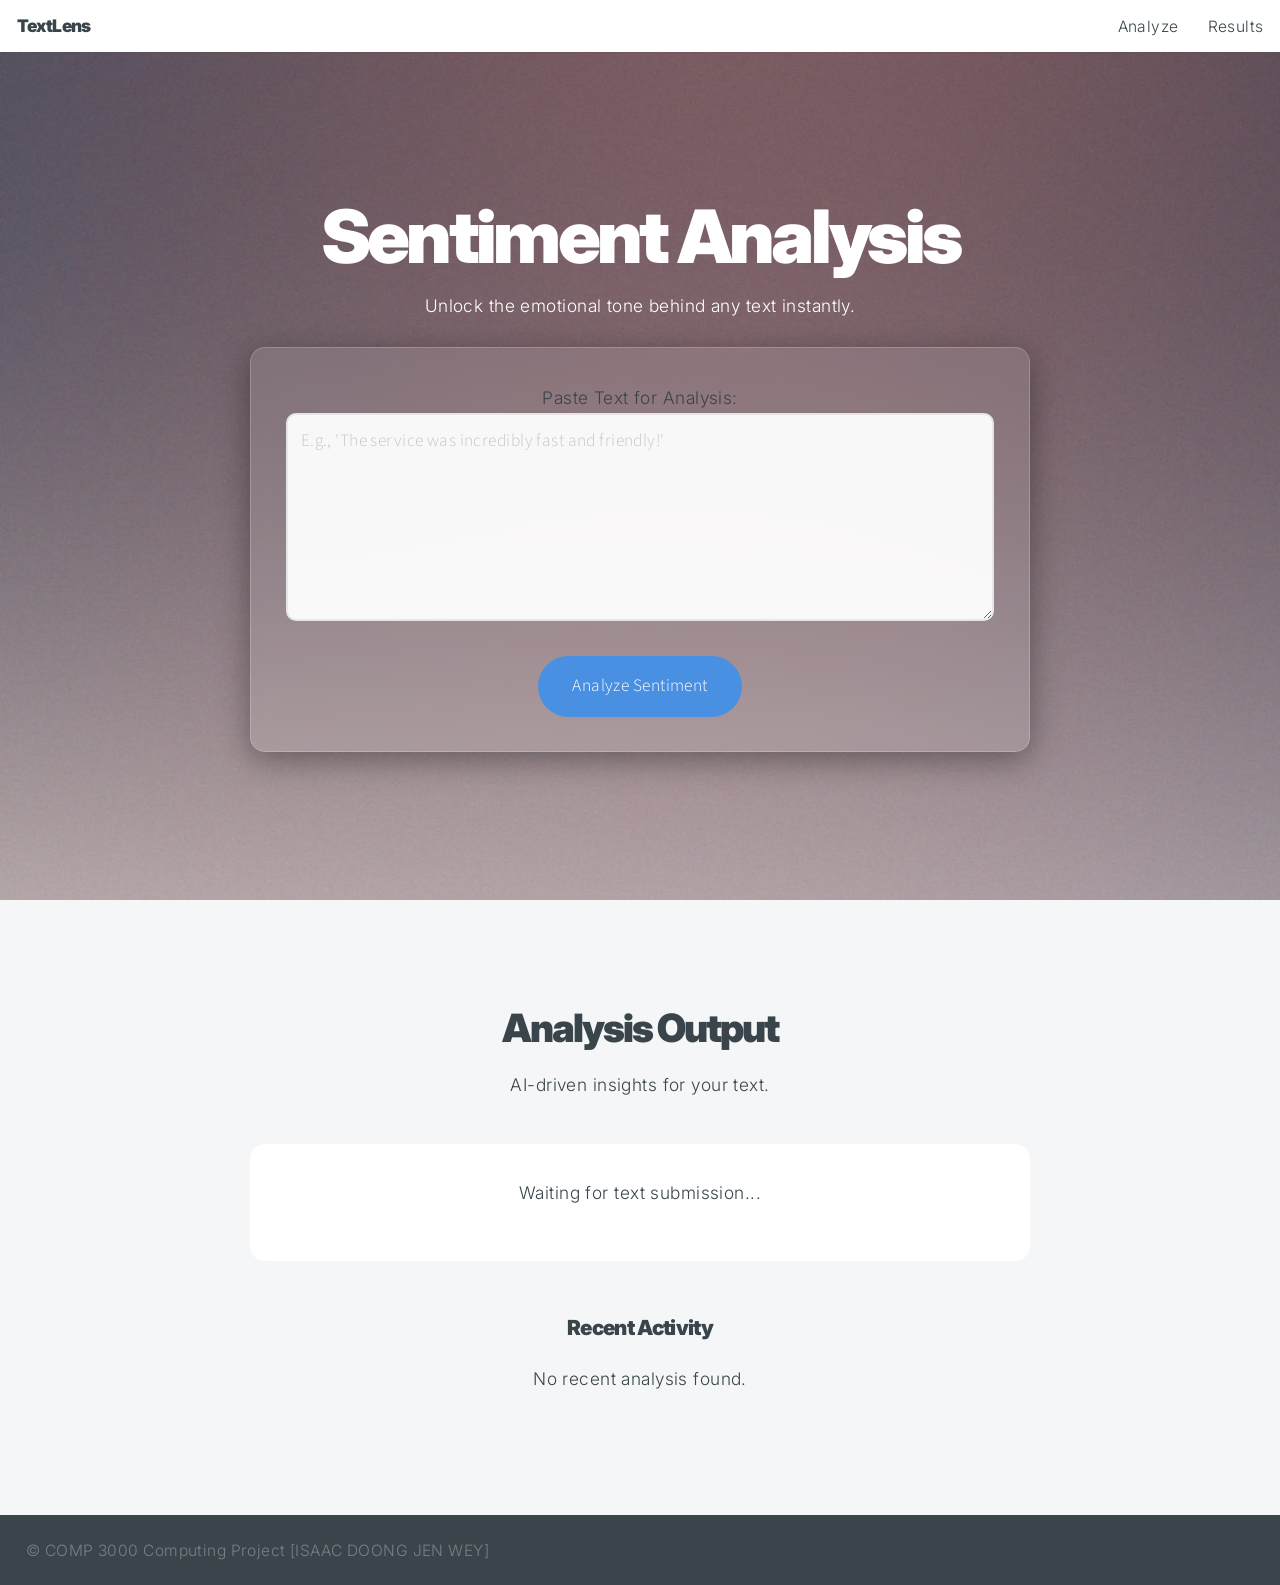
==== commit fb4f19e9: "frontend update" ====
--- a/IsaacDoong/frontend/index.html
+++ b/IsaacDoong/frontend/index.html
@@ -1,62 +1,60 @@
 <!DOCTYPE HTML>
 <html>
     <head>
-        <title>Sentiment Analysis Project - Final Year</title>
+        <title>TextLens - Sentiment Analysis</title>
         <meta charset="utf-8" />
         <meta name="viewport" content="width=device-width, initial-scale=1, user-scalable=no" />
-        
         <link rel="stylesheet" href="assets/css/main.css" /> 
         <link rel="stylesheet" href="style.css" /> 
         <noscript><link rel="stylesheet" href="assets/css/noscript.css" /></noscript>
+        <link href="https://fonts.googleapis.com/css2?family=Inter:wght@300;400;600&display=swap" rel="stylesheet">
     </head>
     
     <body class="is-preload">
 
-        <header id="header">
-            <h1>Sentiment Analyzer</h1>
+        <header id="header" class="glass-header">
+            <h1 class="logo">TextLens</h1>
             <nav>
                 <ul>
-                    <li><a href="#analysis-section">Analyze Text</a></li>
+                    <li><a href="#analysis-section">Analyze</a></li>
                     <li><a href="#results-section">Results</a></li>
                 </ul>
             </nav>
         </header>
 
         <section id="analysis-section" class="main style1 dark fullscreen">
-            <div class="content">
+            <div class="content fade-in">
                 <header>
-                    <h2>Text Submission</h2>
+                    <h2 class="glow-text">Sentiment Analysis</h2>
+                    <p>Unlock the emotional tone behind any text instantly.</p>
                 </header>
                 
-                <div class="box">
+                <div class="box glass-box">
                     <form id="analysis-form">
                         <div class="fields">
                             <div class="field">
                                 <label for="text-input">Paste Text for Analysis:</label>
-                                <textarea name="text" id="text-input" placeholder="E.g., 'I love this service, the speed is incredible!'" rows="8" required></textarea>
+                                <textarea name="text" id="text-input" placeholder="E.g., 'The service was incredibly fast and friendly!'" rows="6" required></textarea>
                             </div>
                         </div>
                         <ul class="actions special">
-                            <li><input type="submit" id="analyze-button" value="Analyze Sentiment" /></li>
+                            <li><input type="submit" id="analyze-button" class="primary-btn" value="Analyze Sentiment" /></li>
                         </ul>
                     </form>
                 </div>
             </div>
-            <footer>
-                <a href="#results-section" class="button style2 down">View Results</a>
-            </footer>
         </section>
 
         <section id="results-section" class="main style3 secondary">
             <div class="content">
                 <header>
                     <h2>Analysis Output</h2>
-                    <p>Real-time results from the FastAPI AI Model.</p>
+                    <p>AI-driven insights for your text.</p>
                 </header>
                 
-                <div class="box">
+                <div class="box result-card">
                     <div id="results-container">
-                        <p>Waiting for text submission...</p>
+                        <p class="placeholder-text">Waiting for text submission...</p>
                     </div>
                 </div>
             </div>
@@ -64,18 +62,15 @@
 
         <footer id="footer">
             <ul class="menu">
-                <li>&copy; Computing Project [ISAAC DOONG JEN WEY]</li><li>Design: <a href="https://html5up.net">HTML5 UP</a></li>
+                <li>&copy; COMP 3000 Computing Project [ISAAC DOONG JEN WEY]</li>
             </ul>
         </footer>
 
         <script src="assets/js/jquery.min.js"></script>
-        <script src="assets/js/jquery.poptrox.min.js"></script>
         <script src="assets/js/browser.min.js"></script>
         <script src="assets/js/breakpoints.min.js"></script>
         <script src="assets/js/util.js"></script>
         <script src="assets/js/main.js"></script>
-        
         <script src="script.js"></script> 
-        
     </body>
 </html>
--- a/IsaacDoong/frontend/style.css
+++ b/IsaacDoong/frontend/style.css
@@ -1,112 +1,108 @@
-/* frontend/style.css - Combined Styles for Sentiment Project */
+/* --- Core UI Refinements --- */
+body {
+    font-family: 'Inter', sans-serif;
+    scroll-behavior: smooth;
+}
 
-/* ---------------------------------------------------------------- */
-/* 1. BACKGROUND AND OVERLAY (Fixes for intro.jpg) */
-/* ---------------------------------------------------------------- */
-
-/* Use the highly specific selector to ensure the rule takes priority */
+/* 1. Background and Visual Motion */
 .main.style1.dark.fullscreen#analysis-section {
     background-image: url("images/intro.jpg") !important; 
     background-size: cover !important; 
-    background-position: center center !important; 
-    background-repeat: no-repeat !important;  
+    background-attachment: fixed;
 }
 
-/* Dark overlay for readability */
-#analysis-section::before {
-    content: '';
-    position: absolute;
-    top: 0;
-    left: 0;
-    width: 100%;
-    height: 100%;
-    background-color: rgba(0, 0, 0, 0.3); 
-    z-index: 1; 
+.fade-in {
+    animation: fadeIn 1.2s ease-out;
 }
 
-/* Ensure text/form is on top of the overlay */
-#analysis-section .content {
-    z-index: 10; 
+@keyframes fadeIn {
+    from { opacity: 0; transform: translateY(20px); }
+    to { opacity: 1; transform: translateY(0); }
 }
 
-/* FIX SPACING: Add space below the input form box before the arrow button footer */
-#analysis-section .content .box {
-    margin-bottom: 3em; 
+/* 2. Glassmorphism Design */
+.glass-box {
+    background: rgba(255, 255, 255, 0.1) !important;
+    backdrop-filter: blur(10px);
+    border: 1px solid rgba(255, 255, 255, 0.2) !important;
+    border-radius: 15px !important;
+    box-shadow: 0 8px 32px 0 rgba(0, 0, 0, 0.37);
 }
 
-/* ---------------------------------------------------------------- */
-/* 2. INPUT FORM STYLING (To improve the text area and button) */
-/* ---------------------------------------------------------------- */
-
-#analysis-section #text-input {
-    min-height: 250px; 
-    width: 100%;
-    padding: 15px;
-    border: 2px solid #5d5d5d;
-    background-color: rgba(255, 255, 255, 0.9); 
-    color: #333; 
+#text-input {
+    border-radius: 10px !important;
+    transition: border 0.3s ease, box-shadow 0.3s ease;
+    background: rgba(255, 255, 255, 0.95) !important;
 }
 
-#analysis-section .actions input[type="submit"] {
-    font-size: 1.1em;
-    padding: 0 3em;
+#text-input:focus {
+    border-color: #007bff !important;
+    box-shadow: 0 0 10px rgba(0, 123, 255, 0.5);
 }
 
-
-/* ---------------------------------------------------------------- */
-/* 3. RESULTS DISPLAY STYLING (CRITICAL: Color-coding the output) */
-/* ---------------------------------------------------------------- */
-
-#results-section .box {
-    padding: 2.5em; 
-    text-align: center; 
+/* 3. Buttons & Actions */
+.primary-btn {
+    background-color: #4a90e2 !important;
+    transition: transform 0.2s ease, background 0.3s ease !important;
+    border-radius: 50px !important;
 }
 
-/* Make the sentiment label itself bold and large */
-#results-container h4 {
-    font-size: 1.8em;
-    margin-bottom: 0.5em;
+.primary-btn:hover {
+    transform: scale(1.05);
+    background-color: #357abd !important;
 }
 
-/* --- Sentiment Color Classes (Used by script.js) --- */
-
-.alert-success {
-    background-color: #e5f7ed; 
-    border: 2px solid #28a745; 
-    color: #155724; 
-    padding: 1.5em;
-    border-radius: 6px;
-    margin-top: 20px;
+/* 4. Results & Confidence Meter */
+.result-card {
+    border-radius: 15px;
+    transition: all 0.5s ease;
 }
 
-.alert-danger {
-    background-color: #f8e5e5; 
-    border: 2px solid #dc3545; 
-    color: #721c24; 
-    padding: 1.5em;
-    border-radius: 6px;
-    margin-top: 20px;
+.confidence-meter {
+    width: 100%;
+    background: #eee;
+    height: 12px;
+    border-radius: 10px;
+    margin: 15px 0;
+    overflow: hidden;
 }
 
-#analysis-section footer .button.down {
-    margin-left: 50px; 
-    display: inline-block; 
+.confidence-fill {
+    height: 100%;
+    width: 0%; /* Animated via JS */
+    transition: width 1s ease-in-out;
 }
-/* frontend/style.css */
 
-/* --- History Table Styling --- */
+/* Sentiment Colors */
+.alert-success { background: #d4edda; color: #155724; border-left: 8px solid #28a745; padding: 20px; border-radius: 8px; }
+.alert-danger { background: #f8d7da; color: #721c24; border-left: 8px solid #dc3545; padding: 20px; border-radius: 8px; }
+.fill-success { background: #28a745; }
+.fill-danger { background: #dc3545; }
+
+/* 5. History Table */
 .history-table {
     width: 100%;
-    border-collapse: collapse;
-    margin-top: 1em;
-    font-size: 0.9em;
+    margin-top: 20px;
+    border-radius: 10px;
+    overflow: hidden;
+    background: white;
 }
-.history-table th, .history-table td {
-    padding: 10px;
-    border: 1px solid #ddd;
-    text-align: left;
+
+.history-table th { background: #f8f9fa; padding: 15px; }
+.history-table td { padding: 12px; border-bottom: 1px solid #eee; }
+
+.text-success { color: #28a745; font-weight: bold; }
+.text-danger { color: #dc3545; font-weight: bold; }
+
+/* Loading Animation */
+.loading-pulse {
+    animation: pulse 1.5s infinite;
+    color: #4a90e2;
+    font-weight: bold;
 }
-.history-table th {
-    background-color: #f4f4f4;
-    font-weight: bold;
+
+@keyframes pulse {
+    0% { opacity: 0.5; }
+    50% { opacity: 1; }
+    100% { opacity: 0.5; }
 }
